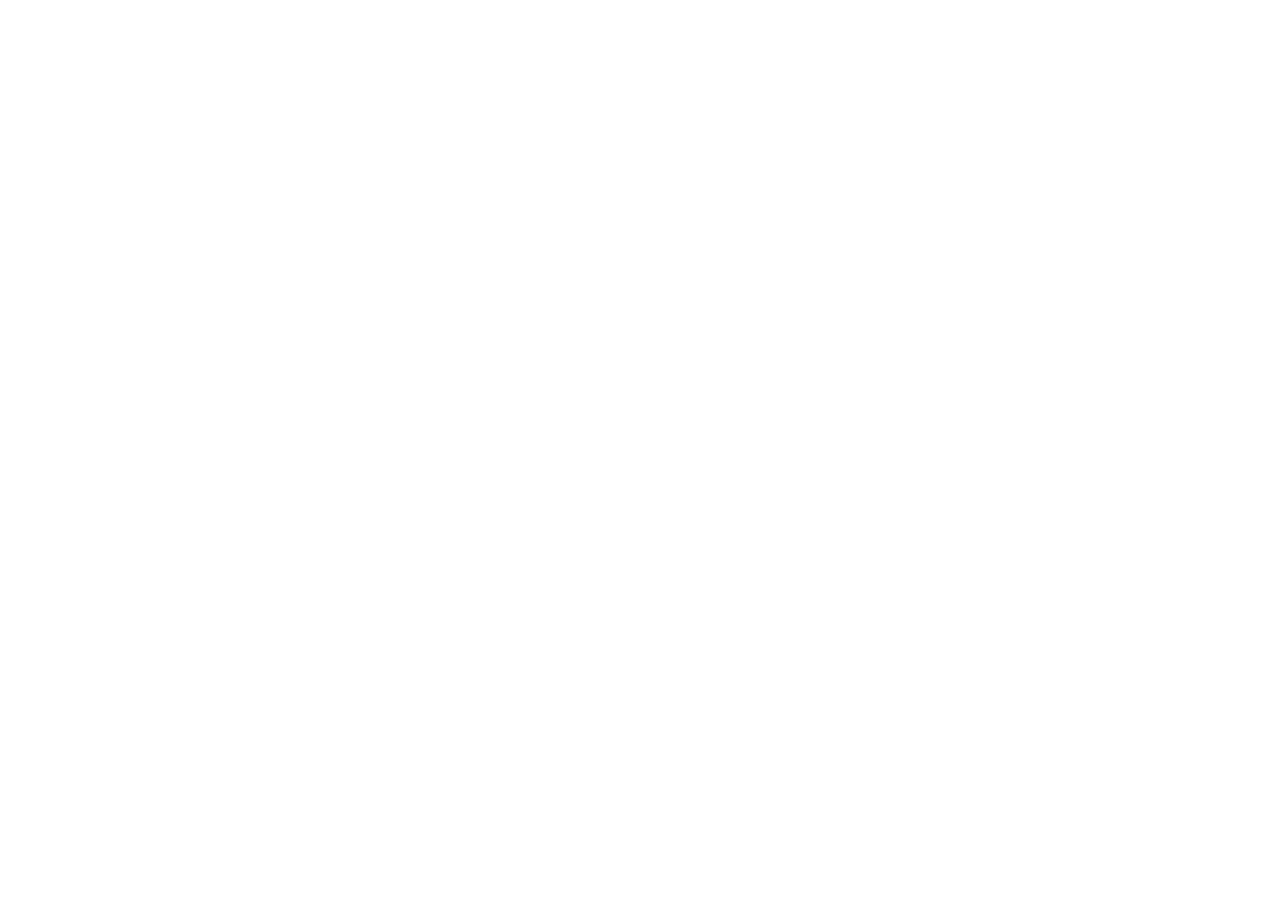
==== index.html @ 32dab898 "creacion index.js y admin.js" ====
<!DOCTYPE html>
<html lang="en">
<head>
    <meta charset="UTF-8">
    <meta name="viewport" content="width=device-width, initial-scale=1.0">
    <title>Document</title>
</head>
<body>
    <script type="module" src="index.js"></script>
</body>
</html>
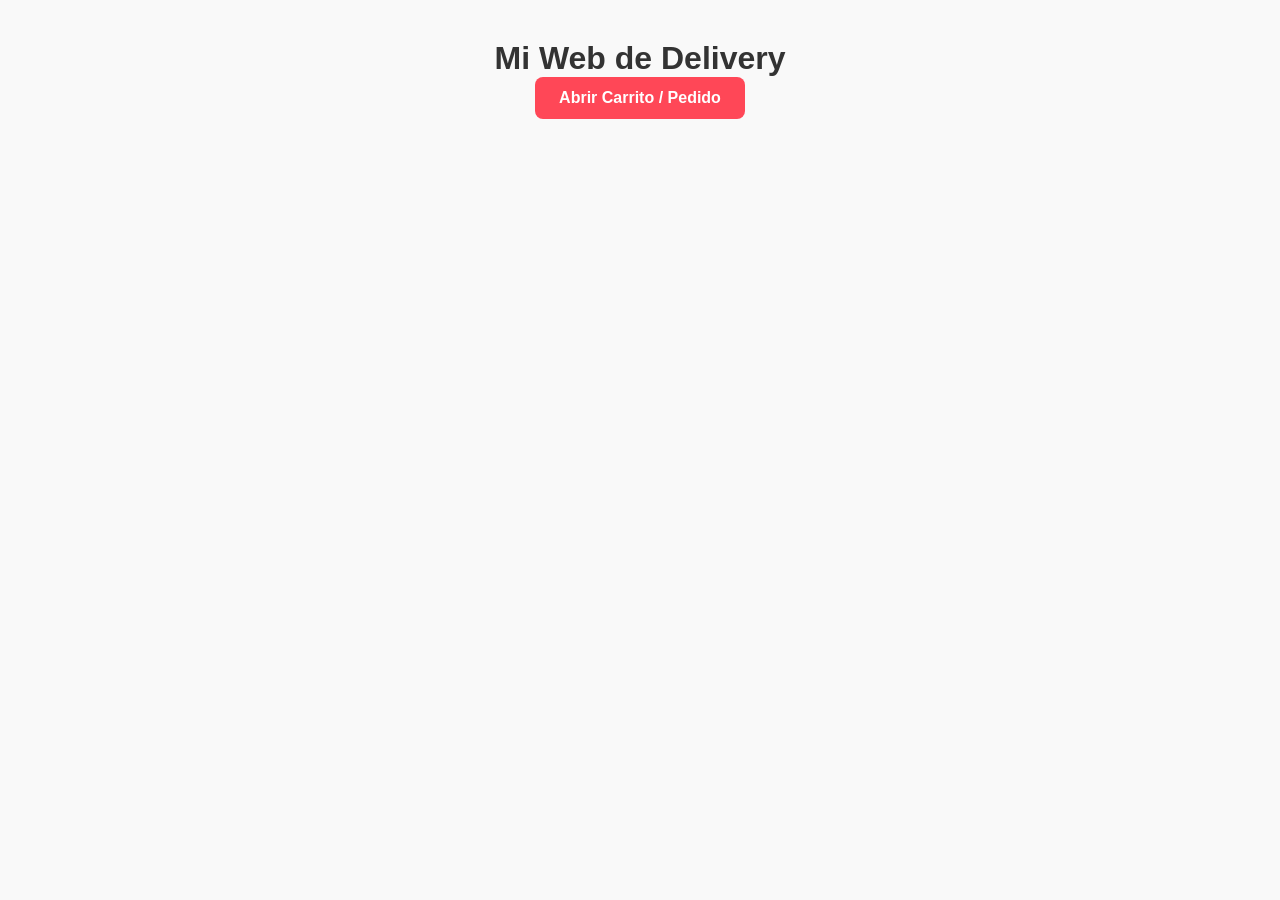
==== commit 1c89f048: "Add delivery cart functionality with slide and overlay UI" ====
--- a/index.html
+++ b/index.html
@@ -1,11 +1,93 @@
 <!DOCTYPE html>
-<html lang="en">
+<html lang="es">
 <head>
     <meta charset="UTF-8">
     <meta name="viewport" content="width=device-width, initial-scale=1.0">
-    <title>Document</title>
+    <title>Delivery - Carrito / Pedido</title>
+    <link rel="stylesheet" href="./css/index.css">
+    <!-- FontAwesome para el ícono de WhatsApp -->
+    <link rel="stylesheet" href="https://cdnjs.cloudflare.com/ajax/libs/font-awesome/6.4.0/css/all.min.css">
 </head>
 <body>
-    <script type="module" src="index.js"></script>
+
+    <!-- Botón temporal (luego será reemplazado por el de tu compañero) -->
+    <div style="padding: 40px; text-align: center;">
+        <h1>Mi Web de Delivery</h1>
+        <button id="open-cart-btn" class="btn-main">Abrir Carrito / Pedido</button>
+    </div>
+
+    <!-- Overlay de fondo oscuro -->
+    <div id="cart-overlay" class="cart-overlay"></div>
+
+    <!-- Slide lateral desde la derecha -->
+    <aside id="cart-slide" class="cart-slide">
+        
+        <!-- Cabecera -->
+        <div class="cart-header">
+            <h2>Detalle de tu pedido</h2>
+            <button id="close-cart-btn" class="close-btn">&times;</button>
+        </div>
+
+        <!-- Contenido principal del slide -->
+        <div class="cart-body">
+            
+            <!-- Listado de items mapeados (simulando datos del padre) -->
+            <div class="cart-items" id="cart-items-container">
+                <!-- Se inyectará mediante JS de ejemplo -->
+            </div>
+
+            <!-- Total -->
+            <div class="cart-total">
+                <span>TOTAL (<span id="items-count">0</span> items)</span>
+                <span id="cart-total-price">$ 0,00</span>
+            </div>
+
+            <!-- Botón Volver al menú -->
+            <button class="btn-secondary" id="back-to-menu-btn">&lt; Volver al menú</button>
+
+            <hr class="divider">
+
+            <!-- Formulario de datos -->
+            <form id="order-form" class="order-form">
+                <h3>Completa tus datos</h3>
+
+                <div class="form-group">
+                    <label for="fullname">¿Cuál es tu nombre y apellido?</label>
+                    <input type="text" id="fullname" required placeholder="Ej. Juan Pérez">
+                </div>
+
+                <div class="form-group">
+                    <label>¿Te lo enviamos o lo retirás?</label>
+                    <div class="radio-group">
+                        <label><input type="radio" name="delivery_type" value="envio" checked> Quiero que me lo envíen</label>
+                        <label><input type="radio" name="delivery_type" value="retiro"> Lo retiro yo mismo</label>
+                    </div>
+                </div>
+
+                <div class="form-group">
+                    <label for="payment_method">Forma de Pago</label>
+                    <select id="payment_method" required>
+                        <option value="" disabled selected>Seleccione</option>
+                        <option value="Efectivo">Efectivo</option>
+                        <option value="Mercado Pago">Mercado Pago</option>
+                    </select>
+                </div>
+
+                <div class="form-group">
+                    <label for="comments">¿Comentarios / Aclaración?</label>
+                    <textarea id="comments" maxlength="200" placeholder="Detalles sobre el retiro o entrega (máx. 200 caracteres)"></textarea>
+                    <small class="char-counter"><span id="char-count">0</span>/200</small>
+                </div>
+
+                <!-- Botón Solicitar Pedido con ícono de WhatsApp -->
+                <button type="submit" class="btn-whatsapp">
+                    <i class="fa-brands fa-whatsapp"></i> Solicitar pedido
+                </button>
+            </form>
+
+        </div>
+    </aside>
+
+    <script type="module" src="./js/index.js"></script>
 </body>
 </html>
--- a/css/index.css
+++ b/css/index.css
@@ -0,0 +1,8 @@
+@import "./slideCart.css";
+
+* {
+    box-sizing: border-box;
+    margin: 0;
+    padding: 0;
+    font-family: 'Segoe UI', Tahoma, Geneva, Verdana, sans-serif;
+}
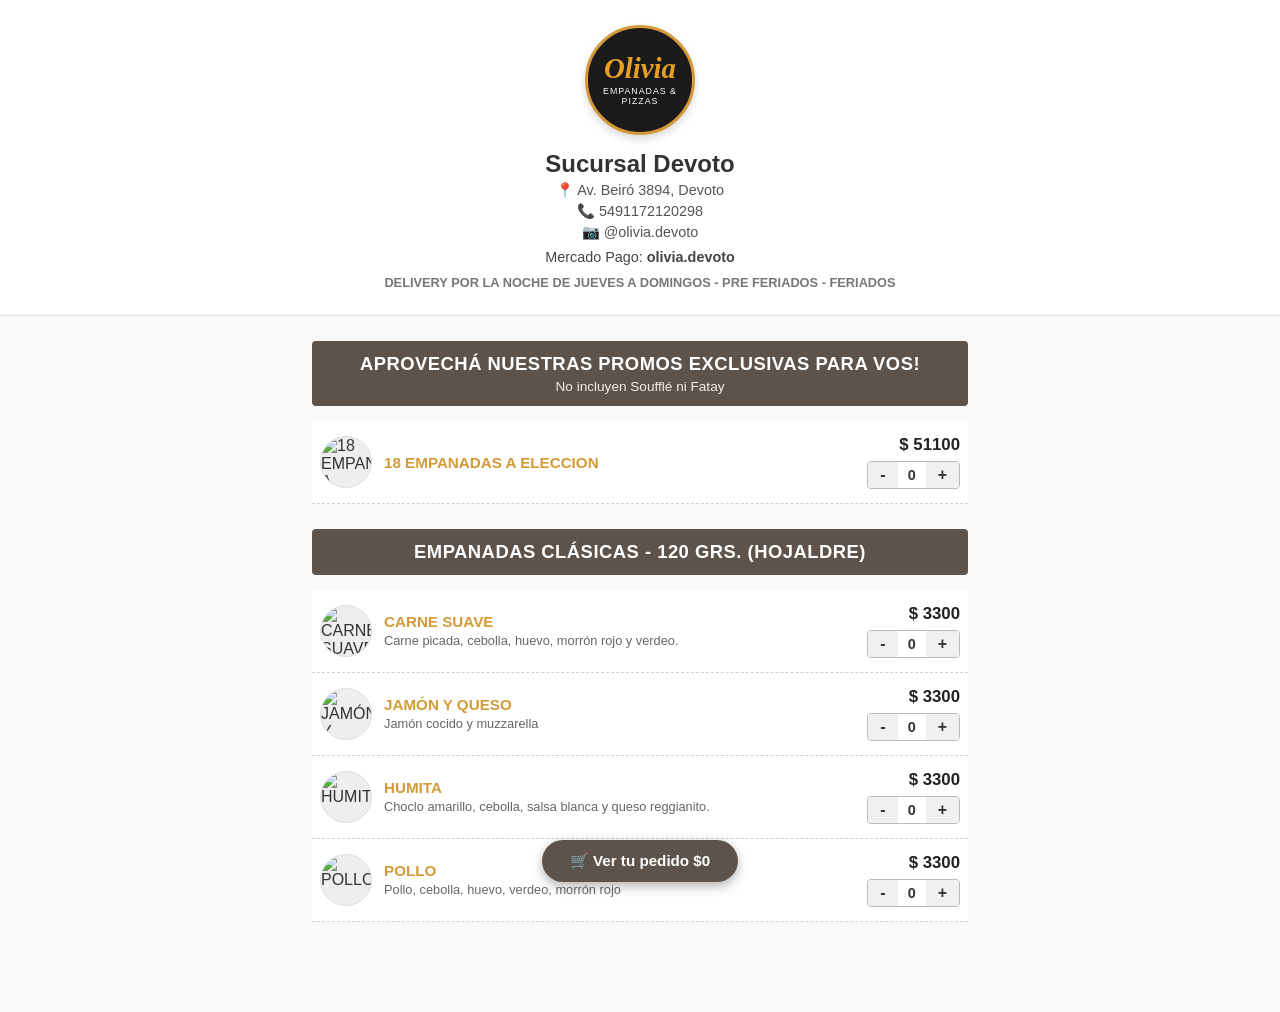
==== commit 2dfa8490: "Ajustes de estilo del carrito" ====
--- a/index.html
+++ b/index.html
@@ -3,91 +3,100 @@
 <head>
     <meta charset="UTF-8">
     <meta name="viewport" content="width=device-width, initial-scale=1.0">
-    <title>Delivery - Carrito / Pedido</title>
+    <title>Olivia - Empanadas & Pizzas</title>
     <link rel="stylesheet" href="./css/index.css">
-    <!-- FontAwesome para el ícono de WhatsApp -->
-    <link rel="stylesheet" href="https://cdnjs.cloudflare.com/ajax/libs/font-awesome/6.4.0/css/all.min.css">
+    <link rel="stylesheet" href="./css/slideCart.css">
 </head>
 <body>
 
-    <!-- Botón temporal (luego será reemplazado por el de tu compañero) -->
-    <div style="padding: 40px; text-align: center;">
-        <h1>Mi Web de Delivery</h1>
-        <button id="open-cart-btn" class="btn-main">Abrir Carrito / Pedido</button>
+    <!-- 1. ENCABEZADO DE LA ROTISERÍA -->
+    <header class="header">
+        <div class="logo-circle">
+            <h1>Olivia</h1>
+            <span>EMPANADAS & PIZZAS</span>
+        </div>
+        <h2>Sucursal Devoto</h2>
+        <p class="info-item">📍 Av. Beiró 3894, Devoto</p>
+        <p class="info-item">📞 5491172120298</p>
+        <p class="info-item">📷 @olivia.devoto</p>
+        <p class="mp-info">Mercado Pago: <strong>olivia.devoto</strong></p>
+        <p class="horarios">DELIVERY POR LA NOCHE DE JUEVES A DOMINGOS - PRE FERIADOS - FERIADOS</p>
+    </header>
+
+    <!-- 2. CONTENEDOR DONDE SE DIBUJA EL MENÚ DINÁMICO -->
+    <main class="container" id="menu-container">
+        <!-- JavaScript renderiza las categorías y platos acá con .map() -->
+    </main>
+
+    <!-- 3. BOTÓN FLOTANTE INFERIOR -->
+    <div class="floating-cart">
+        <button id="open-cart-btn" class="cart-btn">🛒 Ver tu pedido $0</button>
     </div>
 
-    <!-- Overlay de fondo oscuro -->
+    <!-- 4. FONDO OSCURO (OVERLAY) -->
     <div id="cart-overlay" class="cart-overlay"></div>
 
-    <!-- Slide lateral desde la derecha -->
+    <!-- 5. SLIDE / MENÚ LATERAL DEL CARRITO -->
     <aside id="cart-slide" class="cart-slide">
-        
-        <!-- Cabecera -->
         <div class="cart-header">
             <h2>Detalle de tu pedido</h2>
             <button id="close-cart-btn" class="close-btn">&times;</button>
         </div>
 
-        <!-- Contenido principal del slide -->
         <div class="cart-body">
-            
-            <!-- Listado de items mapeados (simulando datos del padre) -->
-            <div class="cart-items" id="cart-items-container">
-                <!-- Se inyectará mediante JS de ejemplo -->
+            <!-- Items agregados en vivo -->
+            <div id="cart-items-container">
+                <p style="text-align: center; color: #777;">El carrito está vacío</p>
             </div>
 
-            <!-- Total -->
-            <div class="cart-total">
+            <div class="cart-total-box">
                 <span>TOTAL (<span id="items-count">0</span> items)</span>
-                <span id="cart-total-price">$ 0,00</span>
+                <span id="cart-total-price" class="total-amount">$ 0,00</span>
             </div>
 
-            <!-- Botón Volver al menú -->
-            <button class="btn-secondary" id="back-to-menu-btn">&lt; Volver al menú</button>
+            <button id="back-to-menu-btn" class="back-btn">&lt; Volver al menú</button>
 
-            <hr class="divider">
-
-            <!-- Formulario de datos -->
+            <!-- FORMULARIO DE DATOS -->
             <form id="order-form" class="order-form">
                 <h3>Completa tus datos</h3>
 
-                <div class="form-group">
-                    <label for="fullname">¿Cuál es tu nombre y apellido?</label>
-                    <input type="text" id="fullname" required placeholder="Ej. Juan Pérez">
+                <label for="fullname">¿Nombre y Apellido?</label>
+                <input type="text" id="fullname" placeholder="Ej. Juan Pérez" required>
+
+                <label>¿Te lo enviamos o lo retirás?</label>
+                <div class="radio-group">
+                    <label><input type="radio" name="delivery_type" value="envio" checked> Quiero que me lo envíen</label>
+                    <label><input type="radio" name="delivery_type" value="retiro"> Lo retiro yo mismo</label>
                 </div>
 
-                <div class="form-group">
-                    <label>¿Te lo enviamos o lo retirás?</label>
-                    <div class="radio-group">
-                        <label><input type="radio" name="delivery_type" value="envio" checked> Quiero que me lo envíen</label>
-                        <label><input type="radio" name="delivery_type" value="retiro"> Lo retiro yo mismo</label>
-                    </div>
-                </div>
+                <label for="payment_method">Forma de Pago</label>
+                <select id="payment_method" required>
+                    <option value="" disabled selected>Seleccione</option>
+                    <option value="Mercado Pago">Mercado Pago</option>
+                    <option value="Efectivo">Efectivo</option>
+                    
+                </select>
 
-                <div class="form-group">
-                    <label for="payment_method">Forma de Pago</label>
-                    <select id="payment_method" required>
-                        <option value="" disabled selected>Seleccione</option>
-                        <option value="Efectivo">Efectivo</option>
-                        <option value="Mercado Pago">Mercado Pago</option>
-                    </select>
-                </div>
+                <label for="comments">¿Comentarios / Aclaración?</label>
+                <textarea id="comments" maxlength="200" placeholder="Detalles sobre el retiro o entrega (máx. 200 caracteres)"></textarea>
+                <div class="char-counter"><span id="char-count">0</span>/200</div>
 
-                <div class="form-group">
-                    <label for="comments">¿Comentarios / Aclaración?</label>
-                    <textarea id="comments" maxlength="200" placeholder="Detalles sobre el retiro o entrega (máx. 200 caracteres)"></textarea>
-                    <small class="char-counter"><span id="char-count">0</span>/200</small>
-                </div>
-
-                <!-- Botón Solicitar Pedido con ícono de WhatsApp -->
-                <button type="submit" class="btn-whatsapp">
-                    <i class="fa-brands fa-whatsapp"></i> Solicitar pedido
-                </button>
+                <button type="submit" class="submit-btn">Solicitar pedido</button>
             </form>
-
         </div>
     </aside>
 
+    <!-- 6. MODAL DE CONFIRMACIÓN -->
+    <dialog id="order-modal" class="order-modal">
+        <h3>¿Confirmar pedido por WhatsApp?</h3>
+        <p>Serás redirigido a WhatsApp para enviar el detalle de tu compra directamente a la sucursal.</p>
+        <div class="modal-actions">
+            <button id="modal-back-btn" class="modal-btn cancel">Volver</button>
+            <button id="modal-whatsapp-btn" class="modal-btn confirm">Enviar a WhatsApp</button>
+        </div>
+    </dialog>
+
     <script type="module" src="./js/index.js"></script>
+    
 </body>
 </html>
--- a/css/index.css
+++ b/css/index.css
@@ -1,8 +1,221 @@
 @import "./slideCart.css";
 
+/* Reset general */
 * {
-    box-sizing: border-box;
-    margin: 0;
-    padding: 0;
-    font-family: 'Segoe UI', Tahoma, Geneva, Verdana, sans-serif;
-}
+  margin: 0;
+  padding: 0;
+  box-sizing: border-box;
+  font-family: Arial, Helvetica, sans-serif;
+}
+
+body {
+  background-color: #f8f9fa;
+  color: #333;
+  padding-bottom: 90px;
+}
+
+/* Header y logo */
+.header {
+  text-align: center;
+  padding: 25px 15px;
+  background-color: #ffffff;
+  border-bottom: 1px solid #e0e0e0;
+}
+
+.logo-circle {
+  width: 110px;
+  height: 110px;
+  border-radius: 50%;
+  background-color: #1a1a1a;
+  border: 3px solid #d49a37;
+  color: #ffffff;
+  margin: 0 auto 15px auto;
+  display: flex;
+  flex-direction: column;
+  justify-content: center;
+  align-items: center;
+  box-shadow: 0 4px 8px rgba(0,0,0,0.15);
+}
+
+.logo-circle h1 {
+  font-family: 'Georgia', serif;
+  font-size: 1.8rem;
+  color: #e5a024;
+  font-style: italic;
+  line-height: 1;
+}
+
+.logo-circle span {
+  font-size: 0.55rem;
+  letter-spacing: 1px;
+  margin-top: 4px;
+}
+
+.sucursal-titulo {
+  font-size: 1.4rem;
+  font-weight: bold;
+  margin-bottom: 8px;
+}
+
+.info-item {
+  font-size: 0.9rem;
+  color: #555;
+  margin: 4px 0;
+}
+
+.mp-info {
+  font-size: 0.9rem;
+  margin: 8px 0;
+  color: #444;
+}
+
+.horarios {
+  font-size: 0.8rem;
+  color: #777;
+  margin-top: 10px;
+  font-weight: bold;
+  text-transform: uppercase;
+}
+
+/* Contenedor del Menú */
+#menu-container {
+  max-width: 680px;
+  margin: 0 auto;
+  padding: 0 12px;
+}
+
+.banner-categoria {
+  background-color: #5d534a;
+  color: #ffffff;
+  text-align: center;
+  padding: 12px;
+  margin: 25px 0 15px 0;
+  border-radius: 4px;
+}
+
+.banner-categoria h2 {
+  font-size: 1.15rem;
+  text-transform: uppercase;
+  letter-spacing: 0.5px;
+}
+
+.banner-categoria p {
+  font-size: 0.85rem;
+  margin-top: 4px;
+  font-weight: 300;
+  opacity: 0.9;
+}
+
+/* Tarjeta de producto */
+.item-plato {
+  display: flex;
+  align-items: center;
+  justify-content: space-between;
+  padding: 14px 8px;
+  border-bottom: 1px dashed #d1d1d1;
+  background-color: #ffffff;
+}
+
+.plato-info-flex {
+  display: flex;
+  align-items: center;
+  gap: 12px;
+  flex: 1;
+  padding-right: 10px;
+}
+
+.plato-img {
+  width: 52px;
+  height: 52px;
+  border-radius: 50%;
+  object-fit: cover;
+  background-color: #eee;
+  border: 1px solid #ddd;
+}
+
+.plato-titulo {
+  color: #d49a37;
+  font-size: 0.95rem;
+  font-weight: bold;
+  text-transform: uppercase;
+}
+
+.plato-desc {
+  color: #666;
+  font-size: 0.8rem;
+  margin-top: 3px;
+  line-height: 1.2;
+}
+
+.precio {
+  font-weight: bold;
+  font-size: 1.05rem;
+  text-align: right;
+  color: #222;
+}
+
+/* Contador de unidades (+ / -) */
+.contador {
+  display: flex;
+  align-items: center;
+  border: 1px solid #bbb;
+  background: #fff;
+  margin-top: 6px;
+  border-radius: 4px;
+  overflow: hidden;
+  justify-content: space-between;
+}
+
+.contador button {
+  border: none;
+  background: #f0f0f0;
+  padding: 4px 12px;
+  cursor: pointer;
+  font-weight: bold;
+  font-size: 1rem;
+  color: #333;
+  transition: background 0.2s;
+}
+
+.contador button:hover {
+  background: #e0e0e0;
+}
+
+.contador span {
+  padding: 4px 10px;
+  font-size: 0.9rem;
+  font-weight: bold;
+  min-width: 24px;
+  text-align: center;
+}
+
+/* Botón flotante inferior */
+.floating-cart {
+  position: fixed;
+  bottom: 18px;
+  left: 0;
+  width: 100%;
+  display: flex;
+  justify-content: center;
+  pointer-events: none;
+  z-index: 99;
+}
+
+.cart-btn, #open-cart-btn {
+  pointer-events: auto;
+  background-color: #5d534a;
+  color: #ffffff;
+  border: none;
+  padding: 12px 28px;
+  border-radius: 25px;
+  font-size: 0.95rem;
+  font-weight: bold;
+  cursor: pointer;
+  box-shadow: 0 4px 12px rgba(0,0,0,0.3);
+  transition: transform 0.2s, background-color 0.2s;
+}
+
+.cart-btn:hover, #open-cart-btn:hover {
+  background-color: #4a423a;
+  transform: translateY(-2px);
+}
--- a/css/slideCart.css
+++ b/css/slideCart.css
@@ -0,0 +1,261 @@
+//* slideCart.css - Estética exact de la imagen */
+@import url('https://fonts.googleapis.com/css2?family=Montserrat:wght@400;500;600;700&display=swap');
+
+#cart-slide, #cart-slide * {
+    box-sizing: border-box !important;
+    font-family: 'Montserrat', -apple-system, BlinkMacSystemFont, "Segoe UI", Roboto, sans-serif !important;
+}
+
+#cart-slide {
+    position: fixed;
+    top: 0;
+    right: -100%;
+    width: 100%;
+    max-width: 420px;
+    height: 100vh;
+    background-color: #ffffff;
+    z-index: 10000;
+    box-shadow: -4px 0 25px rgba(0, 0, 0, 0.15);
+    transition: right 0.3s cubic-bezier(0.25, 0.8, 0.25, 1);
+    display: flex !important;
+    flex-direction: column !important;
+    padding: 20px 24px !important;
+    overflow-y: auto;
+    color: #222222;
+}
+
+#cart-slide.active {
+    right: 0 !important;
+}
+
+#cart-overlay {
+    position: fixed;
+    top: 0;
+    left: 0;
+    width: 100vw;
+    height: 100vh;
+    background-color: rgba(0, 0, 0, 0.4);
+    opacity: 0;
+    visibility: hidden;
+    transition: all 0.3s ease;
+    z-index: 9999;
+}
+
+#cart-overlay.active {
+    opacity: 1;
+    visibility: visible;
+}
+
+/* Cabecera */
+.cart-header {
+    display: flex !important;
+    justify-content: space-between !important;
+    align-items: center !important;
+    padding-bottom: 12px !important;
+    border-bottom: 1px solid #eaeaea !important;
+    margin-bottom: 15px !important;
+}
+
+.cart-header h2 {
+    font-size: 1.15rem !important;
+    font-weight: 700 !important;
+    margin: 0 !important;
+    color: #000000 !important;
+}
+
+#close-cart-btn {
+    background: transparent !important;
+    border: none !important;
+    font-size: 1.8rem !important;
+    line-height: 1 !important;
+    color: #888888 !important;
+    cursor: pointer !important;
+    padding: 0 !important;
+}
+
+/* Items */
+#cart-items-container {
+    display: flex !important;
+    flex-direction: column !important;
+    width: 100% !important;
+}
+
+.cart-item {
+    display: flex !important;
+    justify-content: space-between !important;
+    align-items: flex-start !important;
+    padding: 10px 0 !important;
+    border-bottom: 1px dotted #cccccc !important;
+}
+
+.item-info p {
+    font-weight: 700 !important;
+    font-size: 0.95rem !important;
+    margin: 0 0 2px 0 !important;
+    color: #333333 !important;
+}
+
+.item-info span {
+    font-size: 0.8rem !important;
+    color: #777777 !important;
+}
+
+.item-price {
+    font-weight: 700 !important;
+    font-size: 0.95rem !important;
+    color: #000000 !important;
+}
+
+/* Caja Total */
+.cart-summary {
+    background-color: #ededed !important;
+    padding: 12px 16px !important;
+    border-radius: 4px !important;
+    margin: 12px 0 !important;
+    width: 100% !important;
+}
+
+.cart-total {
+    display: flex !important;
+    justify-content: space-between !important;
+    align-items: center !important;
+    font-size: 0.85rem !important;
+    font-weight: 700 !important;
+    color: #444444 !important;
+}
+
+.cart-total span:last-child {
+    font-size: 1.1rem !important;
+    color: #000000 !important;
+}
+
+/* Botón Volver */
+#back-to-menu-btn {
+    display: block !important;
+    width: 100% !important;
+    background-color: #eeeeee !important;
+    border: 1px solid #cccccc !important;
+    padding: 10px 15px !important;
+    border-radius: 25px !important;
+    font-size: 0.9rem !important;
+    color: #555555 !important;
+    font-weight: 600 !important;
+    text-align: center !important;
+    cursor: pointer !important;
+    margin-bottom: 20px !important;
+}
+
+/* Formulario */
+#order-form {
+    display: flex !important;
+    flex-direction: column !important;
+    width: 100% !important;
+    border-top: 1px solid #eeeeee !important;
+    padding-top: 15px !important;
+}
+
+.form-section-title {
+    text-align: center !important;
+    font-size: 1rem !important;
+    font-weight: 700 !important;
+    margin-bottom: 20px !important;
+    color: #000000 !important;
+}
+
+.form-group {
+    display: flex !important;
+    flex-direction: column !important;
+    align-items: center !important;
+    margin-bottom: 18px !important;
+    width: 100% !important;
+}
+
+.form-group label {
+    display: block !important;
+    font-size: 0.9rem !important;
+    font-weight: 500 !important;
+    margin-bottom: 8px !important;
+    color: #222222 !important;
+    text-align: center !important;
+    width: 100% !important;
+}
+
+/* Inputs, Selects y Textarea estilo Píldora */
+.form-group input[type="text"],
+.form-group select,
+.form-group textarea {
+    display: block !important;
+    width: 100% !important;
+    padding: 10px 18px !important;
+    border: 1px solid #444444 !important;
+    border-radius: 25px !important;
+    font-size: 0.9rem !important;
+    outline: none !important;
+    background-color: #ffffff !important;
+    color: #333333 !important;
+}
+
+.form-group textarea {
+    border-radius: 18px !important;
+    resize: none !important;
+    height: 70px !important;
+}
+
+/* Cápsulas grises para envío/retiro */
+.radio-group {
+    display: flex !important;
+    justify-content: center !important;
+    gap: 10px !important;
+    width: 100% !important;
+    margin-top: 4px !important;
+}
+
+.radio-pill {
+    background-color: #e5e5e5 !important;
+    color: #555555 !important;
+    padding: 10px 16px !important;
+    border-radius: 30px !important;
+    font-size: 0.85rem !important;
+    font-weight: 600 !important;
+    cursor: pointer !important;
+    display: flex !important;
+    align-items: center !important;
+    gap: 8px !important;
+    margin: 0 !important;
+}
+
+.radio-pill input[type="radio"] {
+    accent-color: #444444 !important;
+    width: 16px !important;
+    height: 16px !important;
+    margin: 0 !important;
+}
+
+/* Botón Verde */
+.submit-btn {
+    display: block !important;
+    width: 100% !important;
+    background-color: #25d366 !important;
+    color: #ffffff !important;
+    border: none !important;
+    padding: 14px !important;
+    border-radius: 25px !important;
+    font-size: 1rem !important;
+    font-weight: 700 !important;
+    cursor: pointer !important;
+    margin-top: 10px !important;
+    text-align: center !important;
+}
+
+.submit-btn:hover {
+    background-color: #20bd5a !important;
+}
+
+.char-counter {
+    width: 100% !important;
+    text-align: left !important;
+    font-size: 0.8rem !important;
+    color: #666666 !important;
+    margin-top: 4px !important;
+    padding-left: 10px !important;
+}
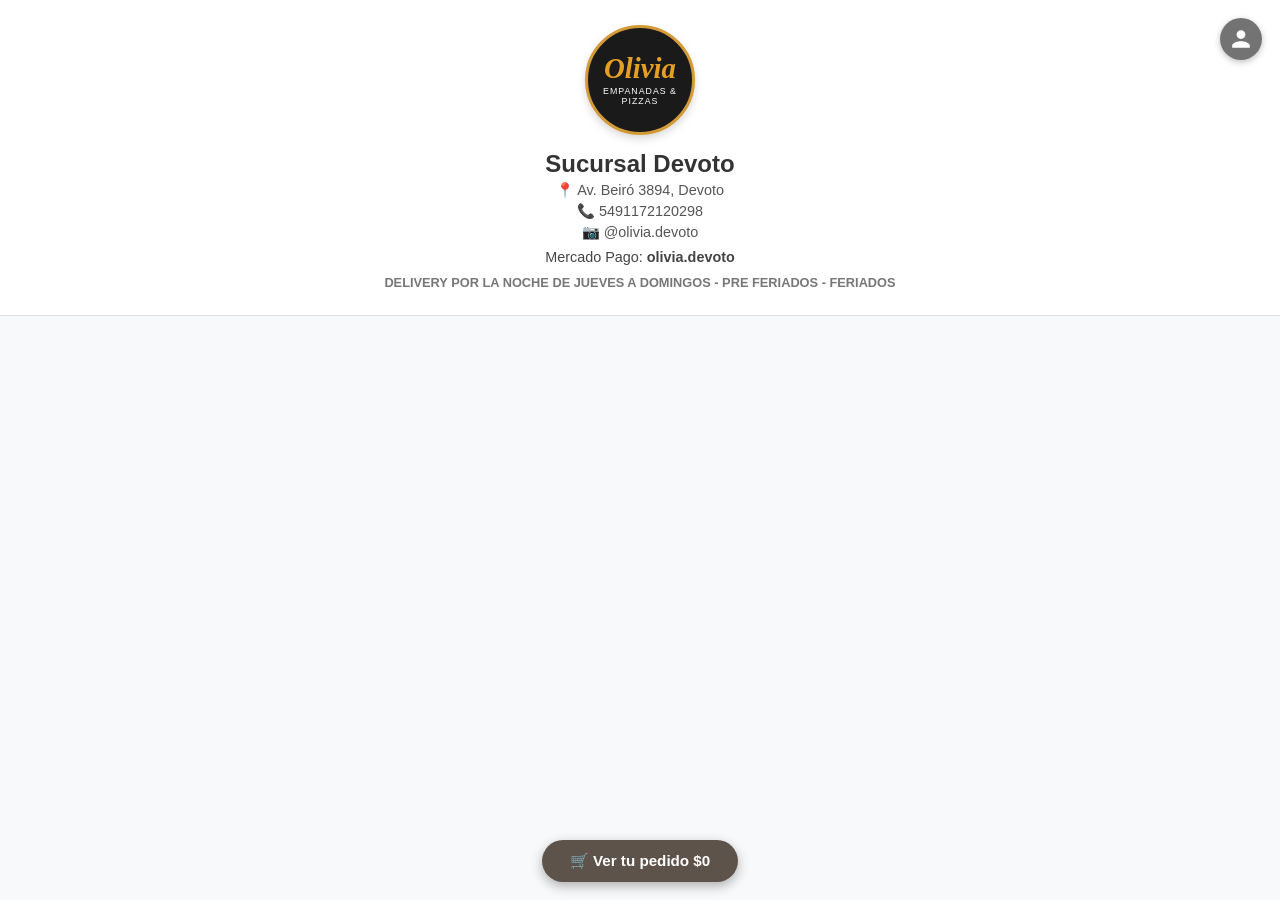
==== commit 295f6d9f: "feat: agregar botón de acceso al panel admin" ====
--- a/index.html
+++ b/index.html
@@ -8,7 +8,12 @@
     <link rel="stylesheet" href="./css/slideCart.css">
 </head>
 <body>
-
+    <!-- BOTÓN ADMIN (usuario) -->
+    <a href="./admin.html" class="admin-user-btn" aria-label="Ir al panel de administración">
+        <svg xmlns="http://www.w3.org/2000/svg" viewBox="0 0 24 24" fill="currentColor" width="22" height="22">
+            <path d="M12 12c2.7 0 4.8-2.1 4.8-4.8S14.7 2.4 12 2.4 7.2 4.5 7.2 7.2 9.3 12 12 12zm0 2.4c-3.2 0-9.6 1.6-9.6 4.8v2.4h19.2v-2.4c0-3.2-6.4-4.8-9.6-4.8z"/>
+        </svg>
+    </a>
     <!-- 1. ENCABEZADO DE LA ROTISERÍA -->
     <header class="header">
         <div class="logo-circle">
@@ -88,11 +93,13 @@
 
     <!-- 6. MODAL DE CONFIRMACIÓN -->
     <dialog id="order-modal" class="order-modal">
-        <h3>¿Confirmar pedido por WhatsApp?</h3>
-        <p>Serás redirigido a WhatsApp para enviar el detalle de tu compra directamente a la sucursal.</p>
-        <div class="modal-actions">
-            <button id="modal-back-btn" class="modal-btn cancel">Volver</button>
-            <button id="modal-whatsapp-btn" class="modal-btn confirm">Enviar a WhatsApp</button>
+        <div class="order-modal-content">
+            <h3>¿Confirmar pedido por WhatsApp?</h3>
+            <p>Serás redirigido a WhatsApp para enviar el detalle de tu compra directamente a la sucursal.</p>
+            <div class="modal-actions">
+                <button id="modal-back-btn" class="modal-back-btn">Volver</button>
+                <button id="modal-whatsapp-btn" class="modal-whatsapp-btn">Enviar a WhatsApp</button>
+            </div>
         </div>
     </dialog>
 
--- a/css/slideCart.css
+++ b/css/slideCart.css
@@ -1,6 +1,34 @@
-//* slideCart.css - Estética exact de la imagen */
+/* slideCart.css - Estética exact de la imagen */
 @import url('https://fonts.googleapis.com/css2?family=Montserrat:wght@400;500;600;700&display=swap');
-
+/* ===== BOTÓN ADMIN (usuario) - no interfiere con el resto del sitio ===== */
+.admin-user-btn {
+    position: fixed;
+    top: 18px;
+    right: 18px;
+    z-index: 9999;
+    display: inline-flex;
+    align-items: center;
+    justify-content: center;
+    width: 42px;
+    height: 42px;
+    border-radius: 50%;
+    background-color: rgba(0, 0, 0, 0.55);
+    color: #ffffff;
+    text-decoration: none;
+    transition: background-color 0.25s ease, transform 0.25s ease;
+    box-shadow: 0 2px 6px rgba(0, 0, 0, 0.25);
+}
+
+.admin-user-btn:hover {
+    background-color: rgba(0, 0, 0, 0.85);
+    transform: scale(1.08);
+}
+
+.admin-user-btn svg {
+    display: block;
+    width: 22px;
+    height: 22px;
+}
 #cart-slide, #cart-slide * {
     box-sizing: border-box !important;
     font-family: 'Montserrat', -apple-system, BlinkMacSystemFont, "Segoe UI", Roboto, sans-serif !important;
@@ -258,4 +286,94 @@
     color: #666666 !important;
     margin-top: 4px !important;
     padding-left: 10px !important;
+}
+/* Estilos para el elemento <dialog> nativo */
+.order-modal {
+    border: none;
+    border-radius: 12px;
+    padding: 0;
+    width: 90%;
+    max-width: 400px;
+    box-shadow: 0 10px 25px rgba(0, 0, 0, 0.2);
+    animation: fadeIn 0.2s ease-in-out;
+    margin: auto;
+    position: fixed;
+    top: 0;
+    bottom: 0;
+    left: 0;
+    right: 0;
+}
+
+/* Fondo oscuro detrás del modal nativo */
+.order-modal::backdrop {
+    background-color: rgba(0, 0, 0, 0.5);
+}
+
+.order-modal-content {
+    padding: 25px;
+    text-align: center;
+}
+
+.order-modal-content h3 {
+    font-size: 1.3rem;
+    color: #222;
+    margin-bottom: 10px;
+}
+
+.order-modal-content p {
+    color: #666;
+    font-size: 0.95rem;
+    margin-bottom: 20px;
+}
+
+.modal-actions {
+    display: flex;
+    gap: 10px;
+}
+
+.modal-actions button {
+    flex: 1;
+    margin-bottom: 0 !important;
+}
+
+@keyframes fadeIn {
+    from { opacity: 0; transform: scale(0.95); }
+    to { opacity: 1; transform: scale(1); }
+}
+/* Botón modal confirmar */
+.modal-whatsapp-btn {
+    background-color: #25d366;
+    color: white;
+    border: none;
+    width: 100%;
+    padding: 12px;
+    border-radius: 6px;
+    font-size: 1rem;
+    font-weight: bold;
+    cursor: pointer;
+    display: flex;
+    align-items: center;
+    justify-content: center;
+    gap: 8px;
+    transition: background-color 0.2s;
+}
+.modal-whatsapp-btn:hover {
+    background-color: #20ba5a;
+}
+
+/* Botón volver al menú */
+.modal-back-btn {
+    background: none;
+    border: 1px solid #ddd;
+    color: #555;
+    padding: 10px;
+    width: 100%;
+    border-radius: 6px;
+    cursor: pointer;
+    font-weight: 600;
+    margin-bottom: 15px;
+    transition: background 0.2s;
+}
+.modal-back-btn:hover {
+    background: #f5f5f5;
 }
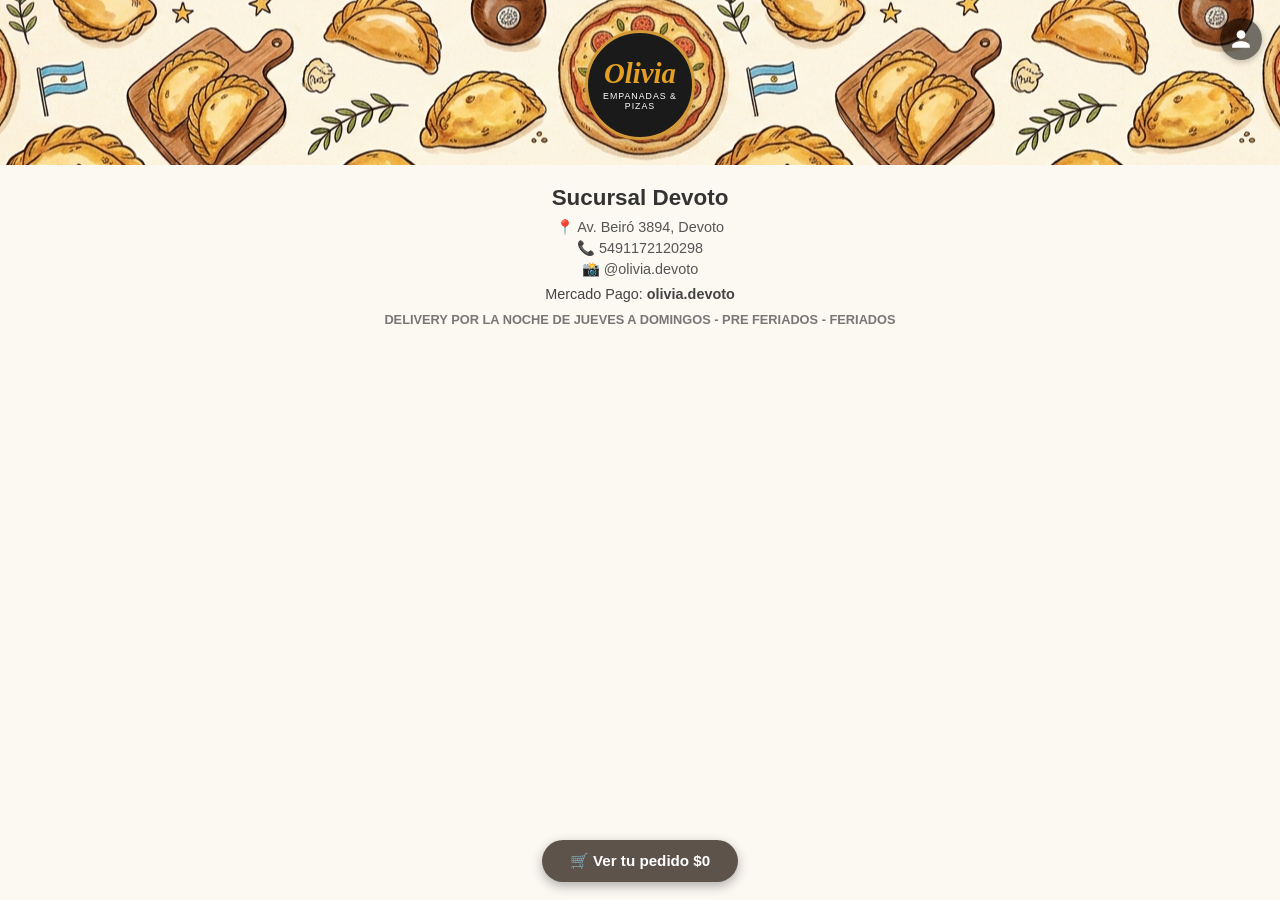
==== commit 7a5055ce: "Agrega CRUD de categorias, mejoras visuales en el banner, ocultar carrito flotante en admin y actual" ====
--- a/index.html
+++ b/index.html
@@ -16,17 +16,22 @@
     </a>
     <!-- 1. ENCABEZADO DE LA ROTISERÍA -->
     <header class="header">
-        <div class="logo-circle">
-            <h1>Olivia</h1>
-            <span>EMPANADAS & PIZZAS</span>
-        </div>
-        <h2>Sucursal Devoto</h2>
-        <p class="info-item">📍 Av. Beiró 3894, Devoto</p>
-        <p class="info-item">📞 5491172120298</p>
-        <p class="info-item">📷 @olivia.devoto</p>
-        <p class="mp-info">Mercado Pago: <strong>olivia.devoto</strong></p>
-        <p class="horarios">DELIVERY POR LA NOCHE DE JUEVES A DOMINGOS - PRE FERIADOS - FERIADOS</p>
-    </header>
+    <!-- Zona de arriba con el banner y el logo -->
+    <div class="logo-circle">
+        <h1>Olivia</h1>
+        <span>EMPANADAS & PIZAS</span>
+    </div>
+</header>
+
+<!-- Zona de abajo con los datos de texto sobre fondo crema liso -->
+<div class="sucursal-info-container">
+    <div class="sucursal-titulo">Sucursal Devoto</div>
+    <div class="info-item">📍 Av. Beiró 3894, Devoto</div>
+    <div class="info-item">📞 5491172120298</div>
+    <div class="info-item">📸 @olivia.devoto</div>
+    <div class="mp-info">Mercado Pago: <strong>olivia.devoto</strong></div>
+    <div class="horarios">DELIVERY POR LA NOCHE DE JUEVES A DOMINGOS - PRE FERIADOS - FERIADOS</div>
+</div>
 
     <!-- 2. CONTENEDOR DONDE SE DIBUJA EL MENÚ DINÁMICO -->
     <main class="container" id="menu-container">
--- a/css/index.css
+++ b/css/index.css
@@ -8,18 +8,36 @@
   font-family: Arial, Helvetica, sans-serif;
 }
 
+/* Fondo general de toda la página en color crema claro */
 body {
-  background-color: #f8f9fa;
+  background-color: #fcf8f2 !important; /* Color crema claro limpio para el fondo de abajo */
   color: #333;
   padding-bottom: 90px;
 }
 
-/* Header y logo */
+/* 1. El banner superior solo con la imagen de fondo y el logo */
 .header {
   text-align: center;
-  padding: 25px 15px;
-  background-color: #ffffff;
-  border-bottom: 1px solid #e0e0e0;
+  padding: 30px 20px 10px 20px; /* Menos espacio abajo */
+  
+  /* Imagen de fondo de empanadas solo en la zona superior */
+  background-image: url('../img/fondo-empanadas.jfif'); 
+  background-repeat: repeat;
+  background-position: center;
+}
+
+/* 2. Contenedor exclusivo para el logo (si querés que destaque sobre el banner) */
+.logo-circle {
+  margin: 0 auto 15px auto;
+  box-shadow: 0 4px 8px rgba(0,0,0,0.2);
+}
+
+/* 3. La sección de los datos de la sucursal con fondo crema liso y limpio */
+.sucursal-info-container {
+  background-color: #fcf8f2;
+  padding: 20px 15px;
+  text-align: center;
+  /* border-bottom: 3px solid #d49a37;  <-- Borrá o comentá esta línea */
 }
 
 .logo-circle {
--- a/css/slideCart.css
+++ b/css/slideCart.css
@@ -134,6 +134,36 @@
     color: #000000 !important;
 }
 
+.item-controls {
+    display: flex;
+    flex-direction: column;
+    align-items: flex-end;
+    gap: 8px;
+}
+
+.quantity-controls {
+    display: flex;
+    align-items: center;
+    gap: 6px;
+}
+
+.quantity-controls button {
+    min-width: 30px;
+    height: 30px;
+    border: 1px solid #cccccc;
+    border-radius: 6px;
+    background: #ffffff;
+    color: #333333;
+    font-size: 1rem;
+    font-weight: 600;
+    cursor: pointer;
+}
+
+.quantity-controls .remove-cart-item {
+    border-color: #e5b7b7;
+    color: #b42318;
+}
+
 /* Caja Total */
 .cart-summary {
     background-color: #ededed !important;
